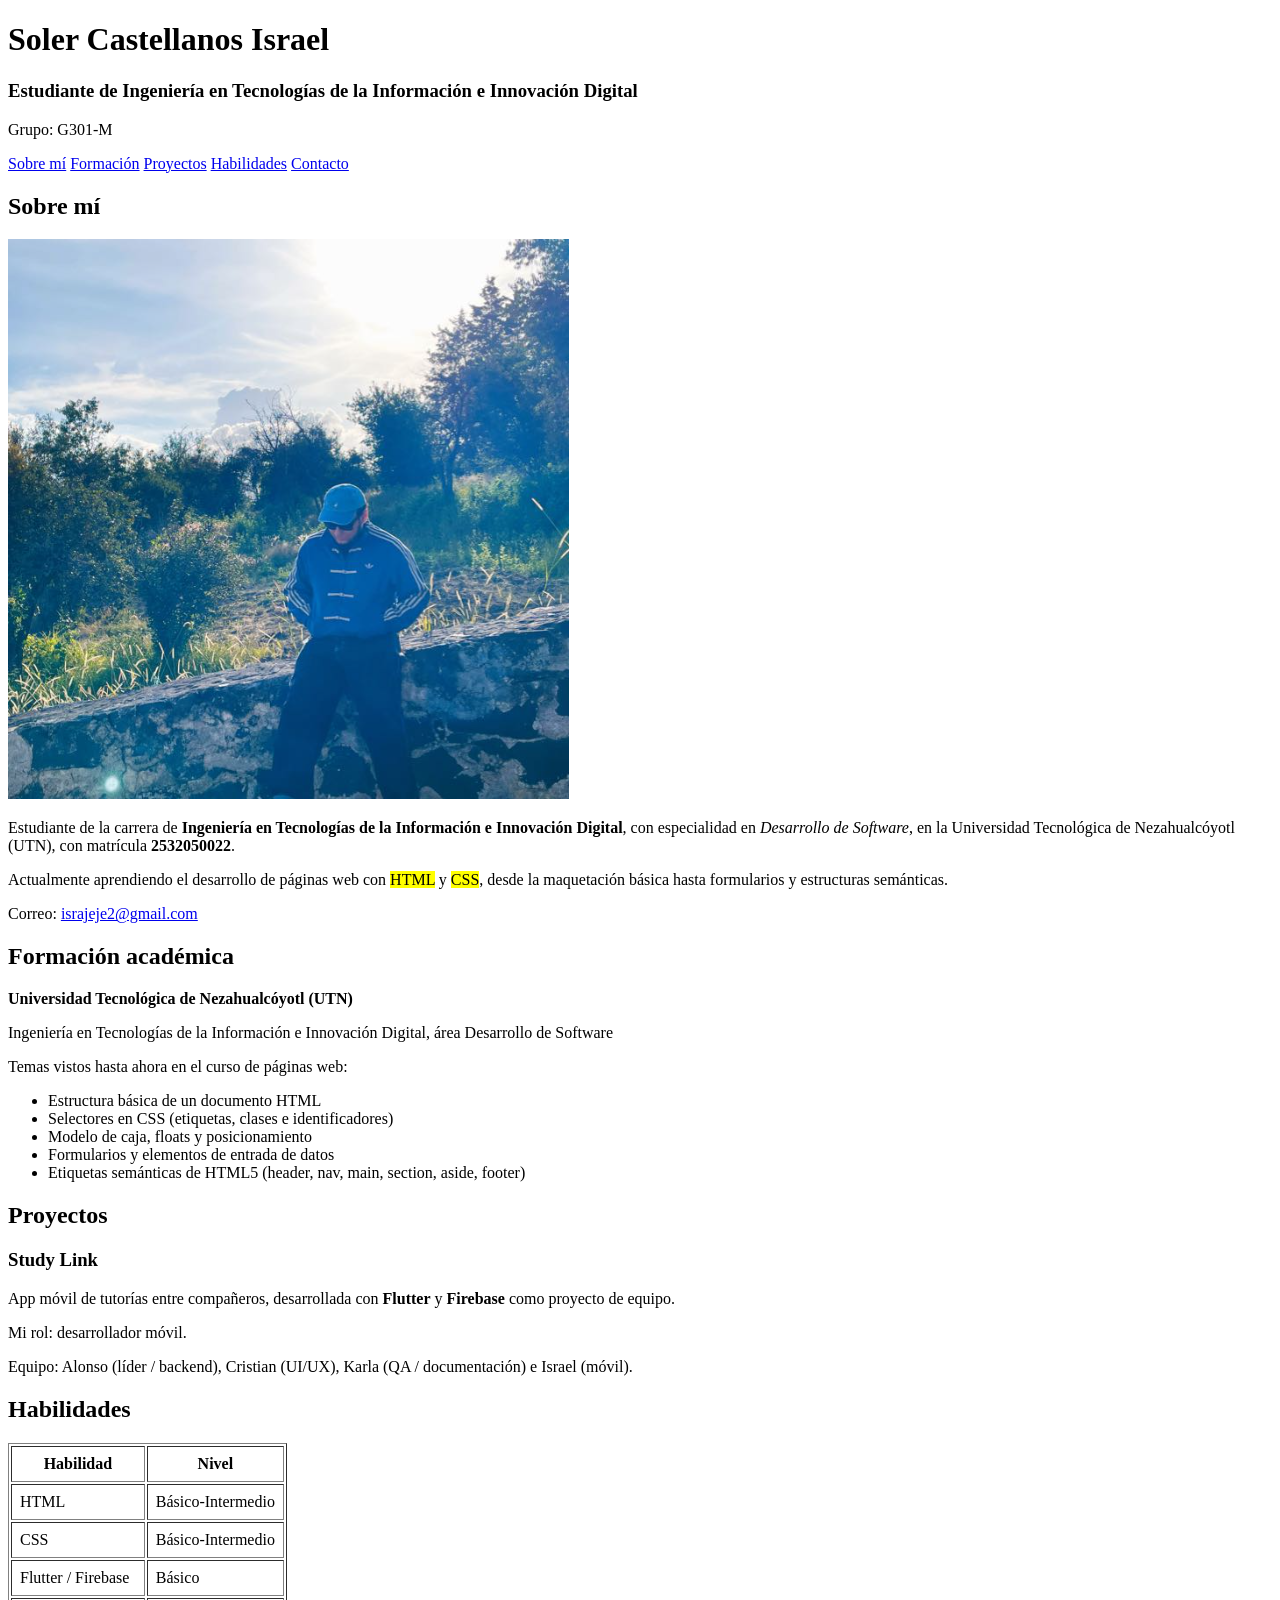
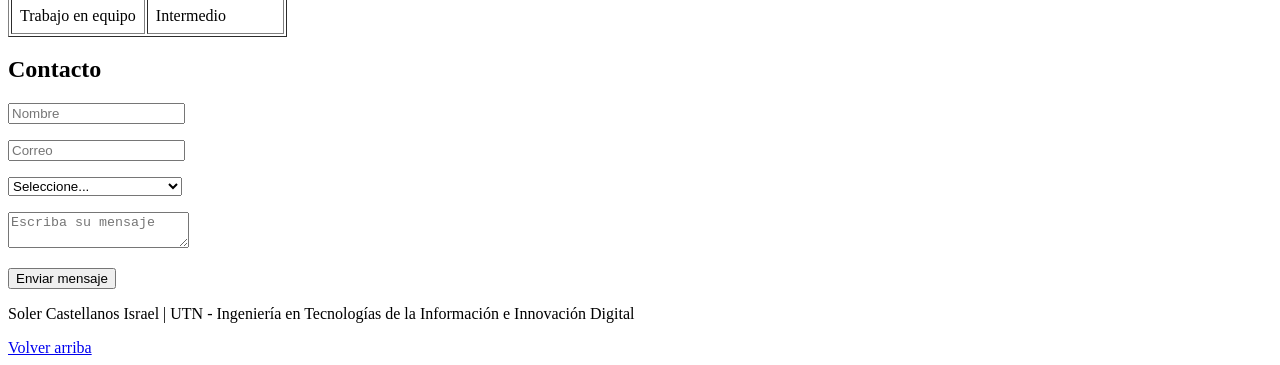
==== index.html @ 08c70040 "Rename curriculum.html to index.html" ====
<!DOCTYPE html>
<html lang="es">
<head>
    <meta charset="UTF-8">
    <meta name="viewport" content="width=device-width, initial-scale=1.0">
    <link rel="stylesheet" href="css/cv.css">
    <title>Curriculum Vitae - Soler Castellanos Israel</title>
</head>
<body id="top">
    <header>
        <h1>Soler Castellanos Israel</h1>
        <h3>Estudiante de Ingeniería en Tecnologías de la Información e Innovación Digital</h3>
        <p>Grupo: G301-M</p>
        <nav>
            <a href="#sobre-mi">Sobre mí</a>
            <a href="#formacion">Formación</a>
            <a href="#proyectos">Proyectos</a>
            <a href="#habilidades">Habilidades</a>
            <a href="#contacto">Contacto</a>
        </nav>
    </header>

    <main>
        <section id="sobre-mi">
            <h2>Sobre mí</h2>
            <img src="imgs/israelpicture.png">
            <p>
                Estudiante de la carrera de <strong>Ingeniería en Tecnologías de la Información e Innovación Digital</strong>,
                con especialidad en <em>Desarrollo de Software</em>, en la Universidad Tecnológica de Nezahualcóyotl (UTN),
                con matrícula <strong>2532050022</strong>.
            </p>
            <p>
                Actualmente aprendiendo el desarrollo de páginas web con <mark>HTML</mark> y <mark>CSS</mark>, desde la
                maquetación básica hasta formularios y estructuras semánticas.
            </p>
            <p>Correo: <a href="mailto:israjeje2@gmail.com">israjeje2@gmail.com</a></p>
        </section>

        <section id="formacion">
            <h2>Formación académica</h2>
            <p><strong>Universidad Tecnológica de Nezahualcóyotl (UTN)</strong></p>
            <p>Ingeniería en Tecnologías de la Información e Innovación Digital, área Desarrollo de Software</p>
            <p>Temas vistos hasta ahora en el curso de páginas web:</p>
            <ul>
                <li>Estructura básica de un documento HTML</li>
                <li>Selectores en CSS (etiquetas, clases e identificadores)</li>
                <li>Modelo de caja, floats y posicionamiento</li>
                <li>Formularios y elementos de entrada de datos</li>
                <li>Etiquetas semánticas de HTML5 (header, nav, main, section, aside, footer)</li>
            </ul>
        </section>

        <section id="proyectos">
            <h2>Proyectos</h2>
            <article>
                <h3>Study Link</h3>
                <p>
                    App móvil de tutorías entre compañeros, desarrollada con <strong>Flutter</strong> y
                    <strong>Firebase</strong> como proyecto de equipo.
                </p>
                <p>Mi rol: desarrollador móvil.</p>
                <p>Equipo: Alonso (líder / backend), Cristian (UI/UX), Karla (QA / documentación) e Israel (móvil).</p>
            </article>
        </section>

        <section id="habilidades">
            <h2>Habilidades</h2>
            <table border="1" cellpadding="8">
                <tr>
                    <th>Habilidad</th>
                    <th>Nivel</th>
                </tr>
                <tr>
                    <td>HTML</td>
                    <td>Básico-Intermedio</td>
                </tr>
                <tr>
                    <td>CSS</td>
                    <td>Básico-Intermedio</td>
                </tr>
                <tr>
                    <td>Flutter / Firebase</td>
                    <td>Básico</td>
                </tr>
                <tr>
                    <td>Trabajo en equipo</td>
                    <td>Intermedio</td>
                </tr>
            </table>
        </section>

        <section id="contacto">
            <h2>Contacto</h2>
            <form method="post">
                <p>
                    <input type="text" name="nombre" placeholder="Nombre" required class="caja">
                </p>
                <p>
                    <input type="email" name="correo" placeholder="Correo" required class="caja">
                </p>
                <p>
                    <select name="asunto" class="caja">
                        <option value="">Seleccione...</option>
                        <option value="oferta">Oferta de trabajo</option>
                        <option value="colaboracion">Colaboración en proyecto</option>
                        <option value="otro">Otro</option>
                    </select>
                </p>
                <p>
                    <textarea name="mensaje" placeholder="Escriba su mensaje" class="caja" required></textarea>
                </p>
                <p>
                    <button type="submit">Enviar mensaje</button>
                </p>
            </form>
        </section>
    </main>

    <footer>
        <p>Soler Castellanos Israel | UTN - Ingeniería en Tecnologías de la Información e Innovación Digital</p>
        <a href="#top">Volver arriba</a>
    </footer>
</body>
</html>
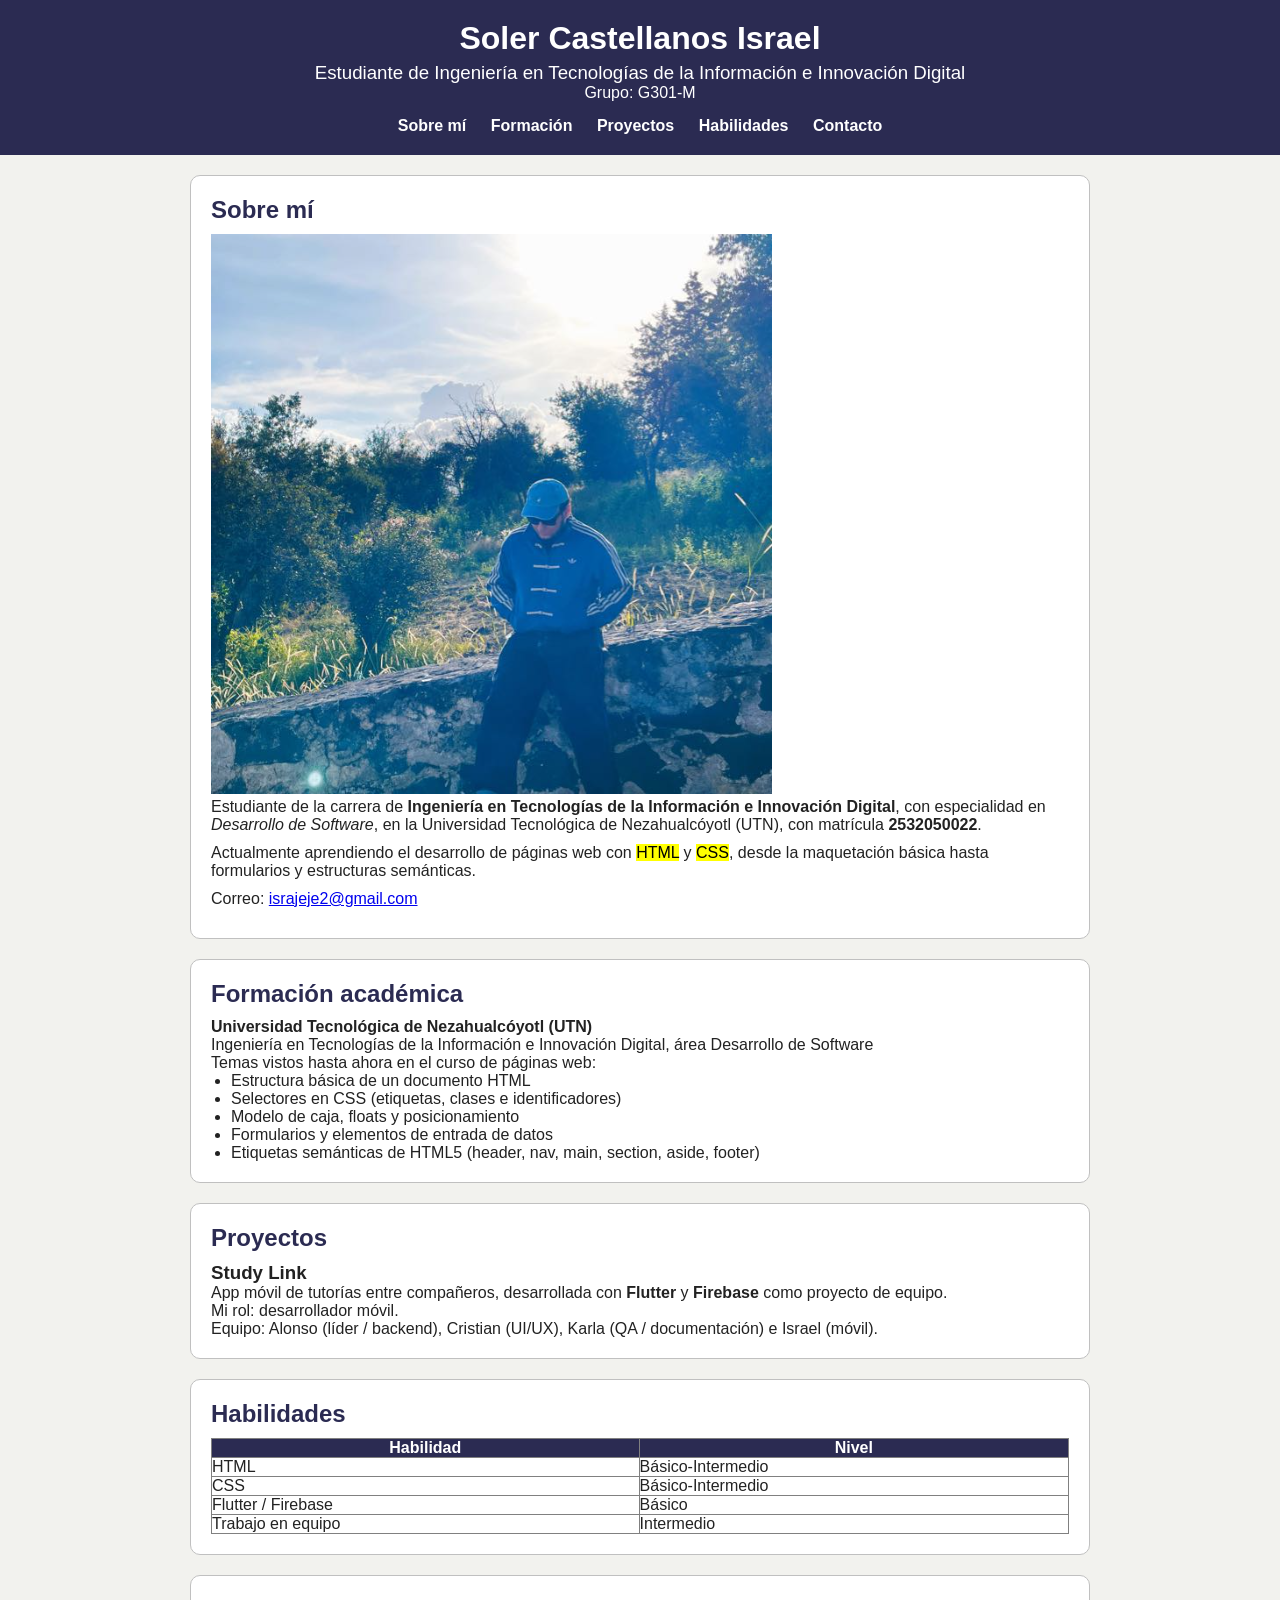
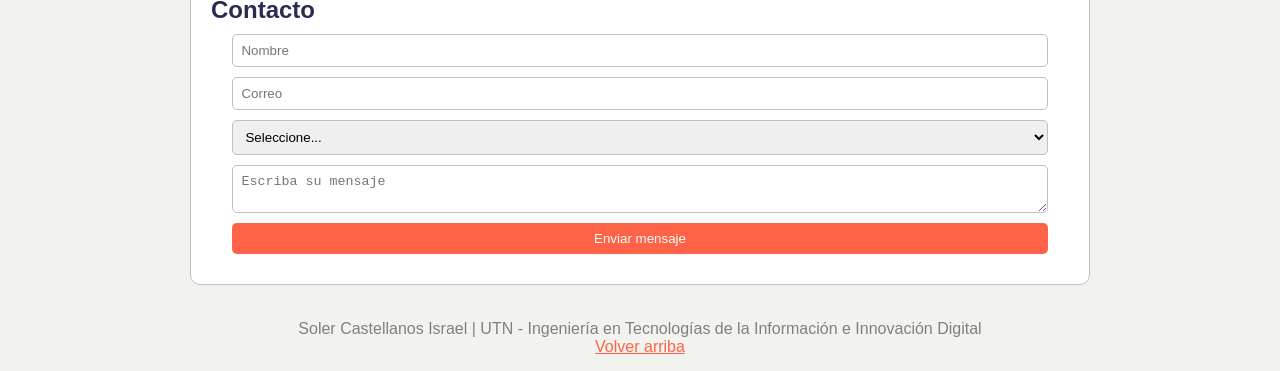
==== commit 20e8dcae: "Update index.html" ====
--- a/index.html
+++ b/index.html
@@ -3,7 +3,7 @@
 <head>
     <meta charset="UTF-8">
     <meta name="viewport" content="width=device-width, initial-scale=1.0">
-    <link rel="stylesheet" href="css/cv.css">
+    <link rel="stylesheet" href="curriculum.css">
     <title>Curriculum Vitae - Soler Castellanos Israel</title>
 </head>
 <body id="top">
--- a/curriculum.css
+++ b/curriculum.css
@@ -0,0 +1,98 @@
+*{
+    margin: 0;
+    padding: 0;
+    box-sizing: border-box;
+}
+body{
+    font-family: Verdana, Geneva, Tahoma, sans-serif;
+    background-color: #f2f2ee;
+    color: #222;
+}
+header{
+    background-color: #2b2b52;
+    color: white;
+    padding: 20px;
+    text-align: center;
+}
+header h3{
+    font-weight: normal;
+    margin-top: 5px;
+}
+nav{
+    margin-top: 15px;
+}
+nav a{
+    color: white;
+    text-decoration: none;
+    margin: 0 10px;
+    font-weight: bold;
+}
+nav a:hover{
+    color: tomato;
+    text-decoration: underline;
+}
+main{
+    width: 90%;
+    max-width: 900px;
+    margin: 20px auto;
+}
+section{
+    background-color: white;
+    border: 1px solid silver;
+    border-radius: 10px;
+    padding: 20px;
+    margin-bottom: 20px;
+}
+h2{
+    color: #2b2b52;
+    margin-bottom: 10px;
+}
+.foto{
+    width: 160px;
+    height: 160px;
+    border-radius: 50%;
+    object-fit: cover;
+    float: left;
+    margin-right: 20px;
+}
+#sobre-mi p{
+    margin-bottom: 10px;
+}
+ul{
+    margin-left: 20px;
+}
+table{
+    width: 100%;
+    border-collapse: collapse;
+}
+th{
+    background-color: #2b2b52;
+    color: white;
+}
+.caja{
+    width: 95%;
+    display: block;
+    margin: 10px auto;
+    padding: 8px;
+    border-radius: 5px;
+    border: 1px solid silver;
+}
+#contacto button{
+    width: 95%;
+    display: block;
+    margin: 10px auto;
+    padding: 8px;
+    background-color: tomato;
+    color: white;
+    border: none;
+    border-radius: 5px;
+}
+footer{
+    text-align: center;
+    padding: 15px;
+    color: gray;
+}
+footer a{
+    color: tomato;
+}
+ 
